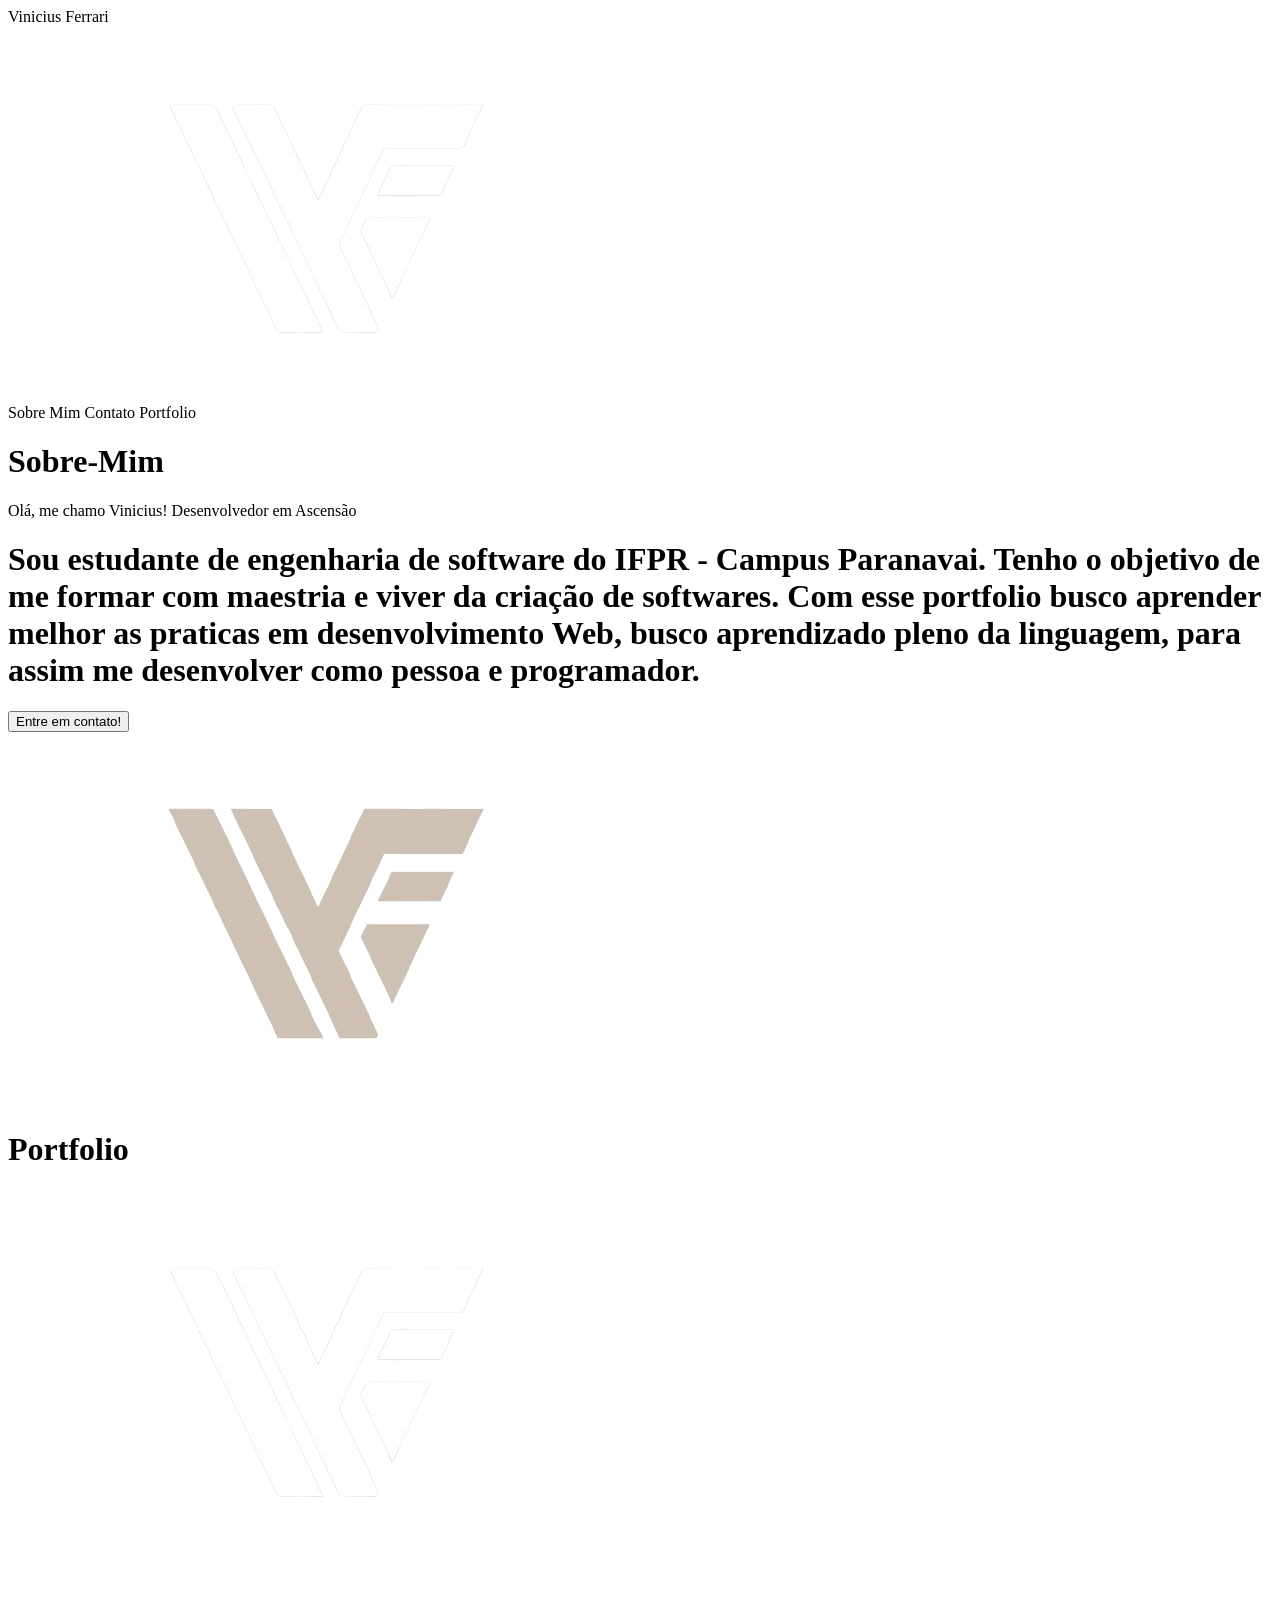
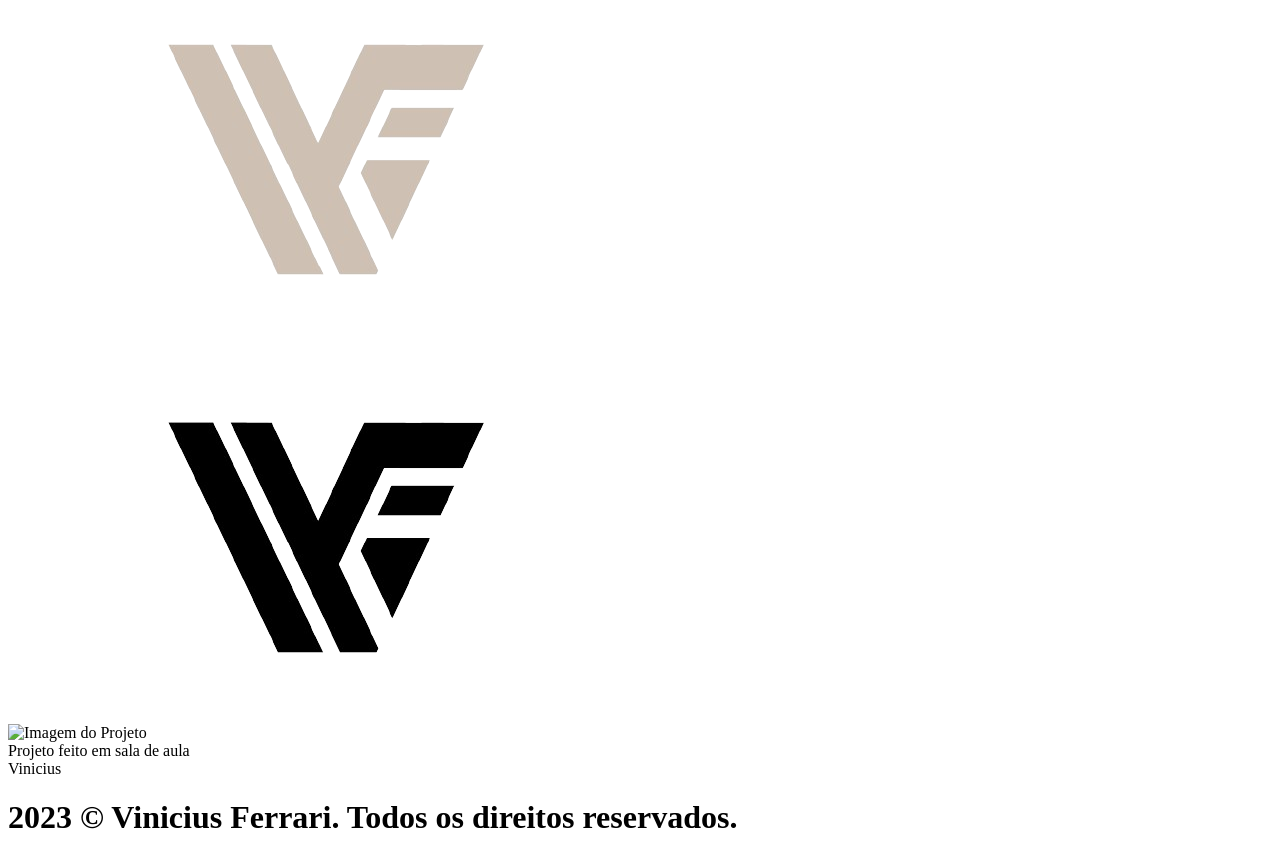
==== ProgramaçãoWeb-2024/portfolio/index.html @ 4ca22953 "Atualizando Portfolio, classes e estilizando" ====
<!DOCTYPE html>
<html lang="en">

<head>
    <meta charset="UTF-8">
    <meta http-equiv="X-UA-Compatible" content="IE=edge">
    <meta name="viewport" content="width=device-width, initial-scale=1.0">
    <link rel="stylesheet" href="css/index.css">
    <link rel="stylesheet"
        href="https://maxst.icons8.com/vue-static/landings/line-awesome/font-awesome-line-awesome/css/all.min.css">
    <link rel="stylesheet"
        href="https://maxst.icons8.com/vue-static/landings/line-awesome/line-awesome/1.3.0/css/line-awesome.min.css">
    <title>Vinicius Ferrari</title>

</head>

<body>
    <div class="caixa_inicio">
        <div class="caixa_icones_cabecalho">
            <div class="nome_cabecalho">
                <a id="menuIcon" class="nome-caixa-cabecalho">Vinicius Ferrari</a>
            </div>
            <div class="logo_centro">
                <img class="logo_central" src="img/ICONE-SEM-FUNDO-BRANCO.png" alt="">
            </div>
            <div class="icones_direita">
                <a class="icone">Sobre Mim</a>
                <a class="icone">Contato</a>
                <a class="icone">Portfolio</a>
            </div>
        </div>

        <div class="secao_sobre_mim">
            <h2 class="linha_cabecalho"></h2>
            <div class="nome_secoes">
                <h1 id="menuIcon" class="nome_caixa_secoes">Sobre-Mim</h1>
            </div>
            <div class="caixa_escrita_inicio">
                <div class="escrita_inicio">
                    <div class="titulo_inicio">
                        <span>Olá, me chamo Vinicius!</span>
                        <span>Desenvolvedor em Ascensão</span>
                    </div>
                    <div>
                        <h1 class="descricao_inicio">
                            Sou estudante de engenharia de software do IFPR - Campus Paranavai. Tenho o objetivo de me
                            formar com maestria e viver da criação de softwares. Com esse portfolio busco aprender
                            melhor as
                            praticas em desenvolvimento Web, busco aprendizado pleno da linguagem, para assim me
                            desenvolver
                            como pessoa e programador.
                        </h1>
                        <button class="botao_descricao_inicio" href="">Entre em contato!</button>
                    </div>
                    <div>
                    </div>
                </div>
                <div class="imagem_inicio">
                    <img class="imagem_caixa_escrita_inicio" src="img/ICONE-SEM-FUNDO-MARRON.png" alt="">
                </div>
            </div>
        </div>
    </div>
    <div class="projetos">
        <div class="container_projetos">
            <div class="nome_secoes">
                <h1 id="menuIcon" class="nome_caixa_secoes">Portfolio</h1>
            </div>
            <div class="miniaturas">
                <img src="img/ICONE-SEM-FUNDO-BRANCO.png" alt="Miniatura 1" data-img="img/ICONE-SEM-FUNDO-BRANCO.png"
                    data-descricao="Na farmácia também devia ter música, chocolate, cerveja e bons amigos, esses sim curam muitas coisas.">
                <img src="img/ICONE-SEM-FUNDO-MARRON.png" alt="Miniatura 2" data-img="img/ICONE-SEM-FUNDO-MARRON.png"
                    data-descricao="AQUELA NOTA: “O amor é ‘aquela nota musical’, capaz de preencher a pausa na vida melódica de uma outra pessoa.” (Paulo Cesar Paschoalini)">
                <img src="img/ICONE-SEM-FUNDO-PRETO.png" alt="Miniatura 3" data-img="img/ICONE-SEM-FUNDO-PRETO.png"
                    data-descricao="Se todos os nossos infortúnios fossem colocados juntos e, posteriormente, repartidos em partes iguais por cada um de nós, ficaríamos muito felizes se pudéssemos ter apenas, de novo, só os nossos. (Sócrates)">
            </div>
            <div class="detalhes">
                <div class="imagem-grande">
                    <img id="imagemGrande" src="imagem1.jpg" alt="Imagem do Projeto">
                </div>
                <div class="descricao-projeto" id="descricaoProjeto">
                    Descrição do Projeto 1
                </div>
            </div>
        </div>
    </div>
    <div class="rodape">
        <div class="parte_cima_rodape">
            <div class="nome_rodape">
                <a id="menuIcon" class="nome-caixa-rodape">Vinicius</a>
            </div>
            <div class="icones_direitos_reservados">
                <h1 class="escrita_rodape">2023 © Vinicius Ferrari. Todos os direitos reservados.
                </h1>
                <div>
                    <a class="icones_redes_sociais"><i class="lab la-linkedin-in"></i></a>
                    <a class="icones_redes_sociais"><i class="lab la-github"></i></a>
                    <a class="icones_redes_sociais"><i class="lab la-instagram"></i></a>
                </div>
            </div>
        </div>
        <h2 class="linha_rodape"></h2>
        <div class="parte_baixo_rodape">
        </div>
    </div>
    <script src="js/index.js"></script>
</body>

</html>
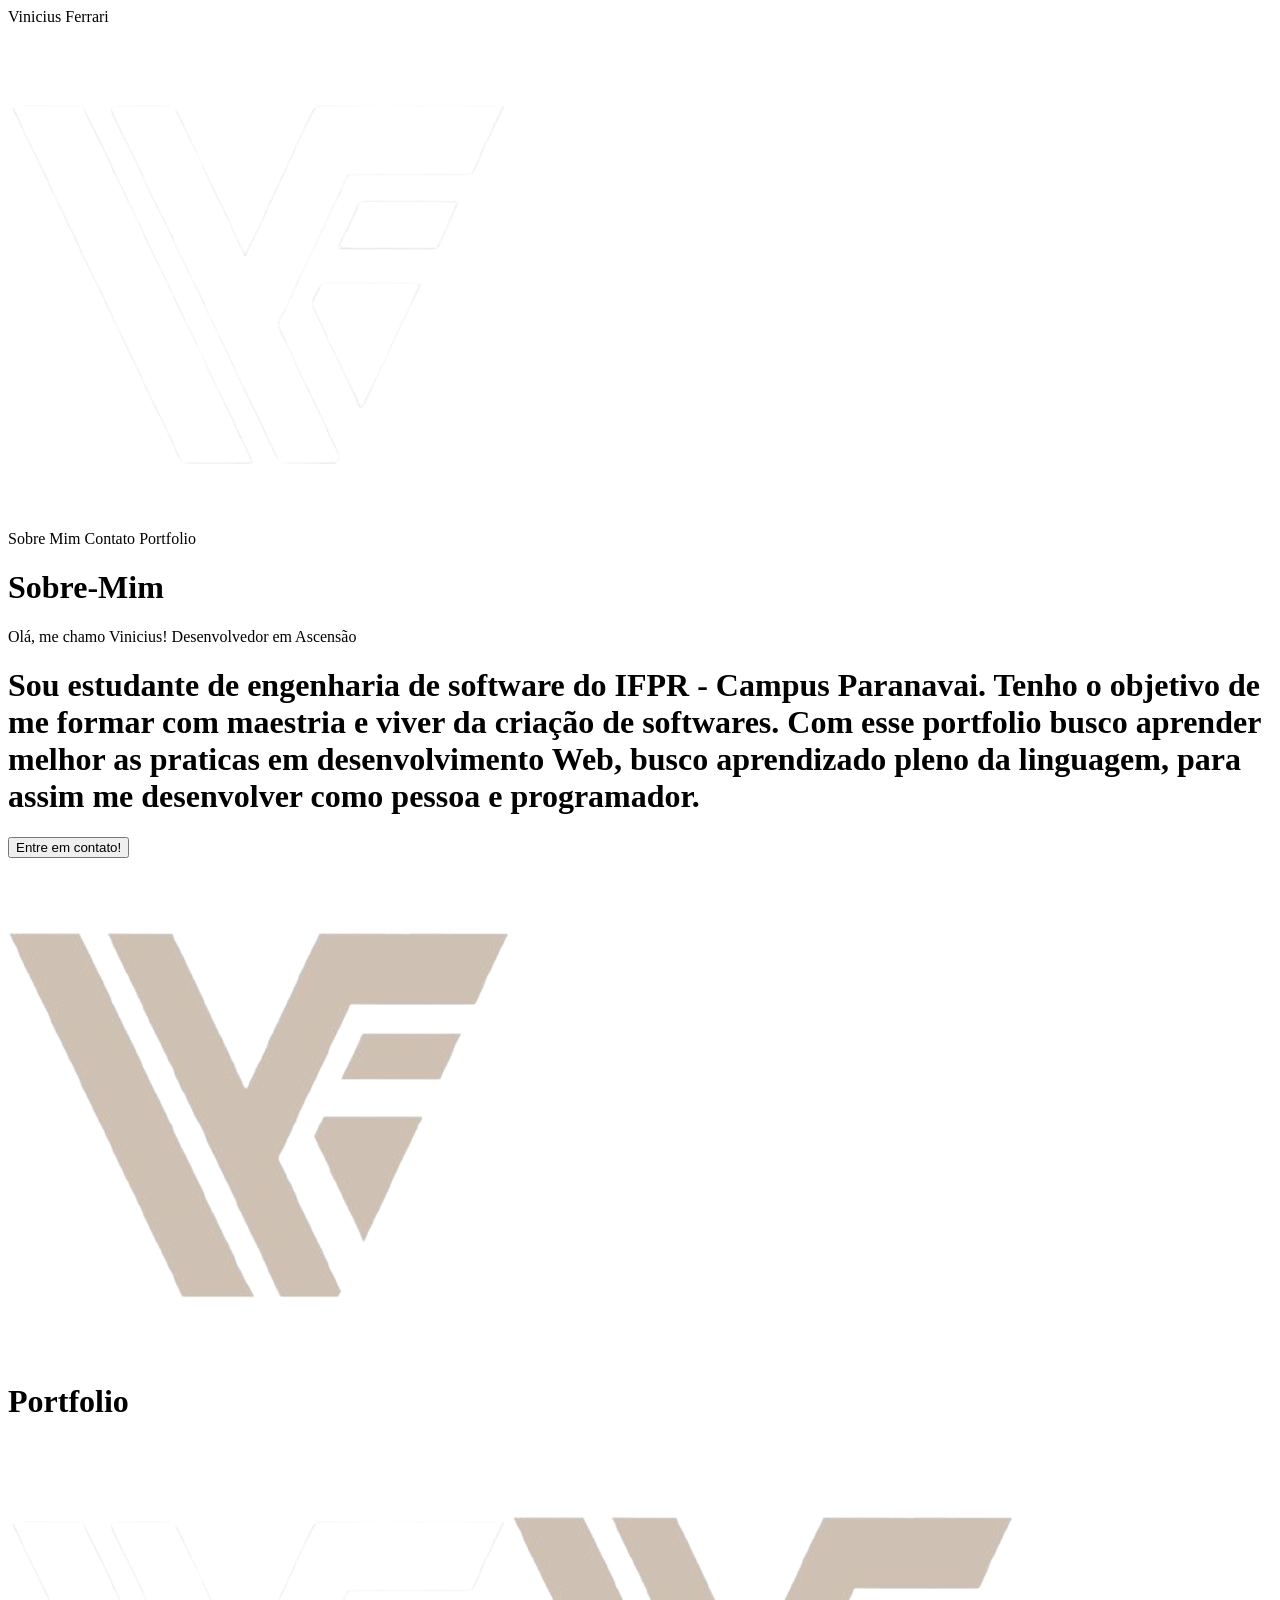
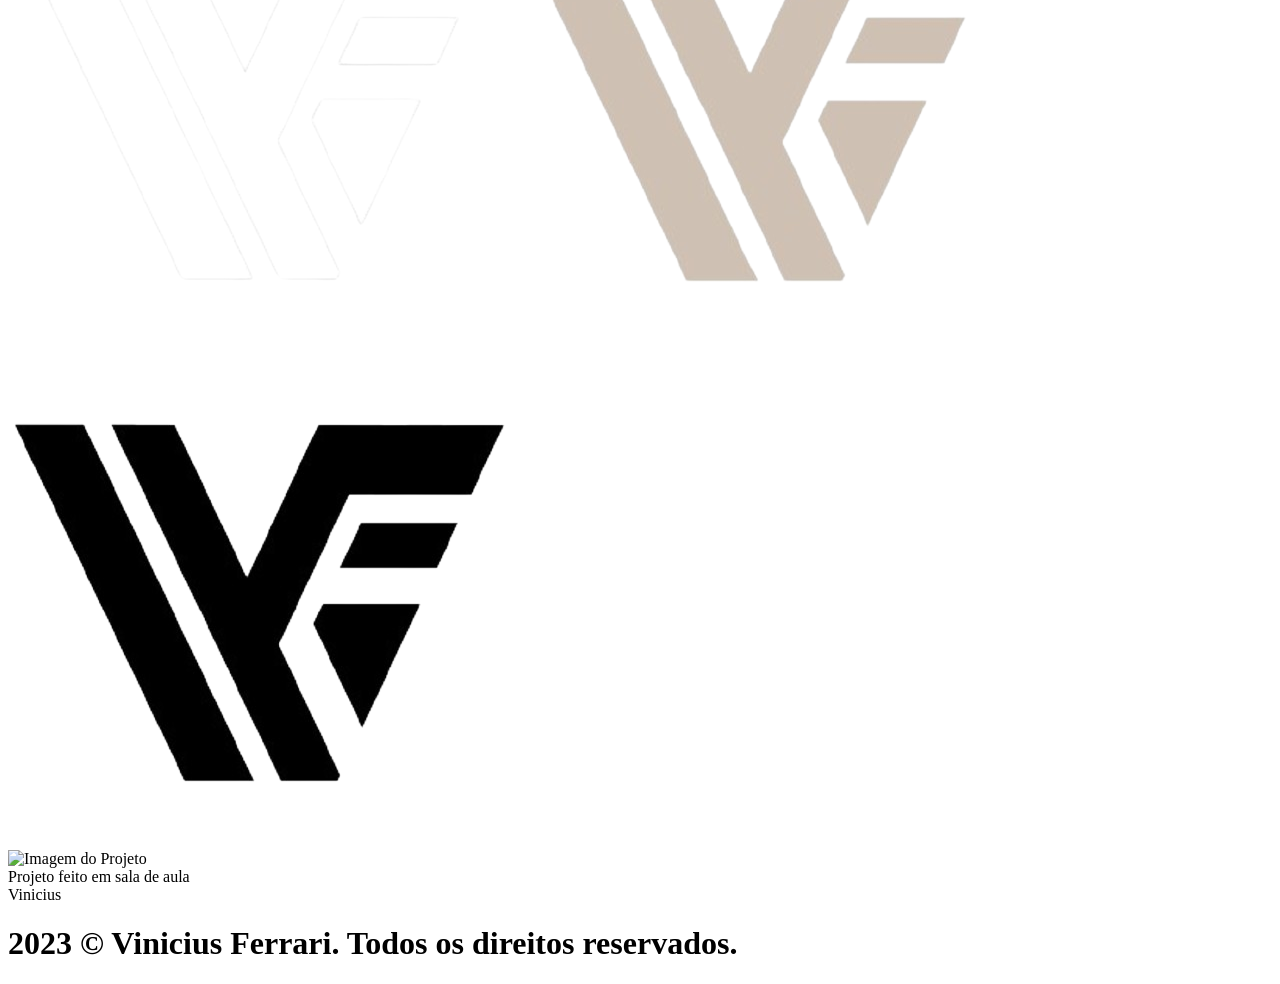
==== commit c03f3089: "Estilizações basicas em geral" ====
--- a/ProgramaçãoWeb-2024/portfolio/index.html
+++ b/ProgramaçãoWeb-2024/portfolio/index.html
@@ -55,8 +55,10 @@
                     <div>
                     </div>
                 </div>
-                <div class="imagem_inicio">
-                    <img class="imagem_caixa_escrita_inicio" src="img/ICONE-SEM-FUNDO-MARRON.png" alt="">
+                <div class="caixa_imagem_inicio">
+                    <div class="imagem_inicio">
+                        <img class="imagem_caixa_escrita_inicio" src="img/ICONE-SEM-FUNDO-MARRON.png" alt="">
+                    </div>
                 </div>
             </div>
         </div>
@@ -93,12 +95,16 @@
                 <h1 class="escrita_rodape">2023 © Vinicius Ferrari. Todos os direitos reservados.
                 </h1>
                 <div>
-                    <a class="icones_redes_sociais"><i class="lab la-linkedin-in"></i></a>
-                    <a class="icones_redes_sociais"><i class="lab la-github"></i></a>
-                    <a class="icones_redes_sociais"><i class="lab la-instagram"></i></a>
+                    <a href="https://www.linkedin.com/in/vip-ferrari-7434b1197/" title="Visite o meu LinkedIn"
+                        class="icones_redes_sociais"><i class="lab la-linkedin-in"></i></a>
+                    <a href="https://github.com/ViniciusFerrariTR" title="Visite o meu GitHub"
+                        class="icones_redes_sociais"><i class="lab la-github"></i></a>
+                    <a href="https://www.instagram.com/vini.ferrari12/" title="Visite o meu instagram"
+                        class="icones_redes_sociais"><i class="lab la-instagram"></i></a>
                 </div>
             </div>
         </div>
+
         <h2 class="linha_rodape"></h2>
         <div class="parte_baixo_rodape">
         </div>
